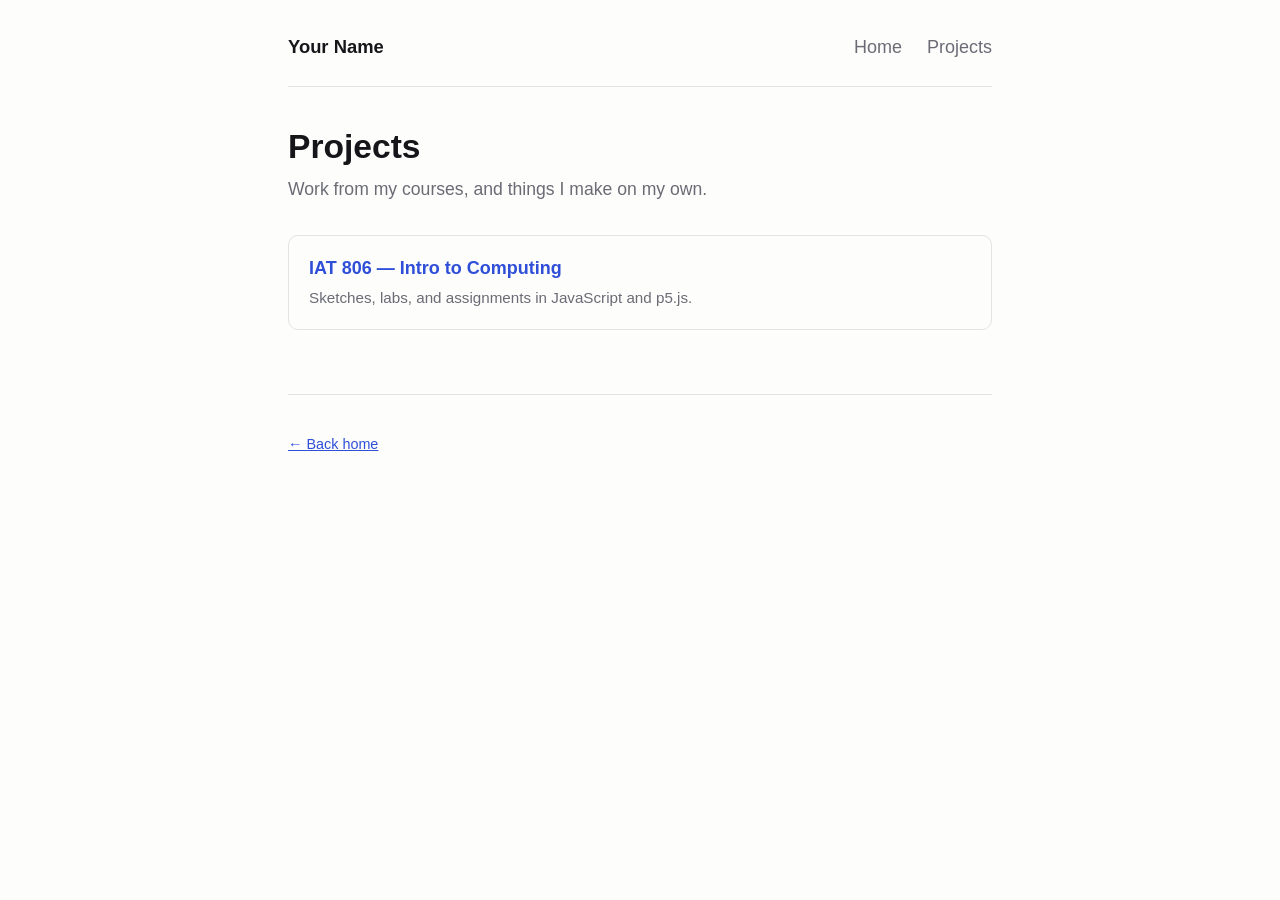
==== projects/index.html @ 75526b65 "Initial commit" ====
<!DOCTYPE html>
<html lang="en">
<head>
  <meta charset="utf-8">
  <meta name="viewport" content="width=device-width, initial-scale=1">
  <title>Projects — Your Name</title>

  <!-- ../ means "go up one folder". This page lives in projects/,
       so ../style.css points back at the stylesheet in the main folder. -->
  <link rel="stylesheet" href="../style.css">
</head>
<body>

  <header>
    <a class="site-name" href="../index.html">Your Name</a>
    <nav>
      <a href="../index.html">Home</a>
      <a href="index.html">Projects</a>
    </nav>
  </header>

  <main>
    <h1>Projects</h1>
    <p class="tagline">Work from my courses, and things I make on my own.</p>

    <!-- Each <li> is one link. Copy a whole <li>...</li> block to add
         another course or project. -->
    <ul class="card-list">
      <li>
        <a href="iat-806/index.html">
          <span class="title">IAT 806 — Intro to Computing</span>
          <span class="description">Sketches, labs, and assignments in JavaScript and p5.js.</span>
        </a>
      </li>
    </ul>
  </main>

  <footer>
    <p><a href="../index.html">&larr; Back home</a></p>
  </footer>

</body>
</html>
---- style.css ----
/* ===========================================================
   Your site's styles. Change anything here — colors, fonts,
   sizes. Every page on the site uses this one file.
   =========================================================== */

:root {
  --ink: #16161a;          /* main text color */
  --muted: #6b6b76;        /* quieter text */
  --accent: #2f4fd8;       /* links and highlights */
  --paper: #fdfdfb;        /* page background */
  --line: #e4e4e0;         /* borders */
}

* { box-sizing: border-box; }

body {
  margin: 0;
  padding: 0 1.25rem 5rem;
  background: var(--paper);
  color: var(--ink);
  font-family: "Helvetica Neue", Helvetica, Arial, sans-serif;
  font-size: 18px;
  line-height: 1.6;
}

/* Keeps everything in a readable column in the middle of the page */
header, main, footer {
  max-width: 44rem;
  margin: 0 auto;
}

/* --- top navigation ---------------------------------------- */

header {
  display: flex;
  flex-wrap: wrap;
  align-items: baseline;
  gap: 0.5rem 1.5rem;
  padding: 2rem 0 1.5rem;
  border-bottom: 1px solid var(--line);
  margin-bottom: 2.5rem;
}

header .site-name {
  font-size: 1.15rem;
  font-weight: 700;
  text-decoration: none;
  color: var(--ink);
  margin-right: auto;
}

header nav a {
  color: var(--muted);
  text-decoration: none;
  margin-left: 1.25rem;
}

header nav a:hover { color: var(--accent); }

/* --- text --------------------------------------------------- */

h1 {
  font-size: 2.1rem;
  line-height: 1.2;
  margin: 0 0 0.5rem;
}

h2 {
  font-size: 1.3rem;
  margin: 2.5rem 0 0.75rem;
}

.tagline {
  color: var(--muted);
  font-size: 1.1rem;
  margin: 0 0 2rem;
}

a { color: var(--accent); }

/* --- the list of links on the projects pages ----------------- */

.card-list {
  list-style: none;
  padding: 0;
  margin: 1.5rem 0 0;
}

.card-list li {
  border: 1px solid var(--line);
  border-radius: 10px;
  margin-bottom: 0.9rem;
  transition: border-color 0.15s ease;
}

.card-list li:hover { border-color: var(--accent); }

.card-list a {
  display: block;
  padding: 1.1rem 1.25rem;
  text-decoration: none;
  color: inherit;
}

.card-list .title {
  font-weight: 700;
  color: var(--accent);
  display: block;
}

.card-list .description {
  color: var(--muted);
  font-size: 0.95rem;
}

/* --- sketch pages ------------------------------------------- */

.back {
  display: inline-block;
  margin-bottom: 1.5rem;
  color: var(--muted);
  text-decoration: none;
  font-size: 0.95rem;
}

.back:hover { color: var(--accent); }

canvas { max-width: 100%; }

/* --- footer -------------------------------------------------- */

footer {
  margin-top: 4rem;
  padding-top: 1.5rem;
  border-top: 1px solid var(--line);
  color: var(--muted);
  font-size: 0.9rem;
}
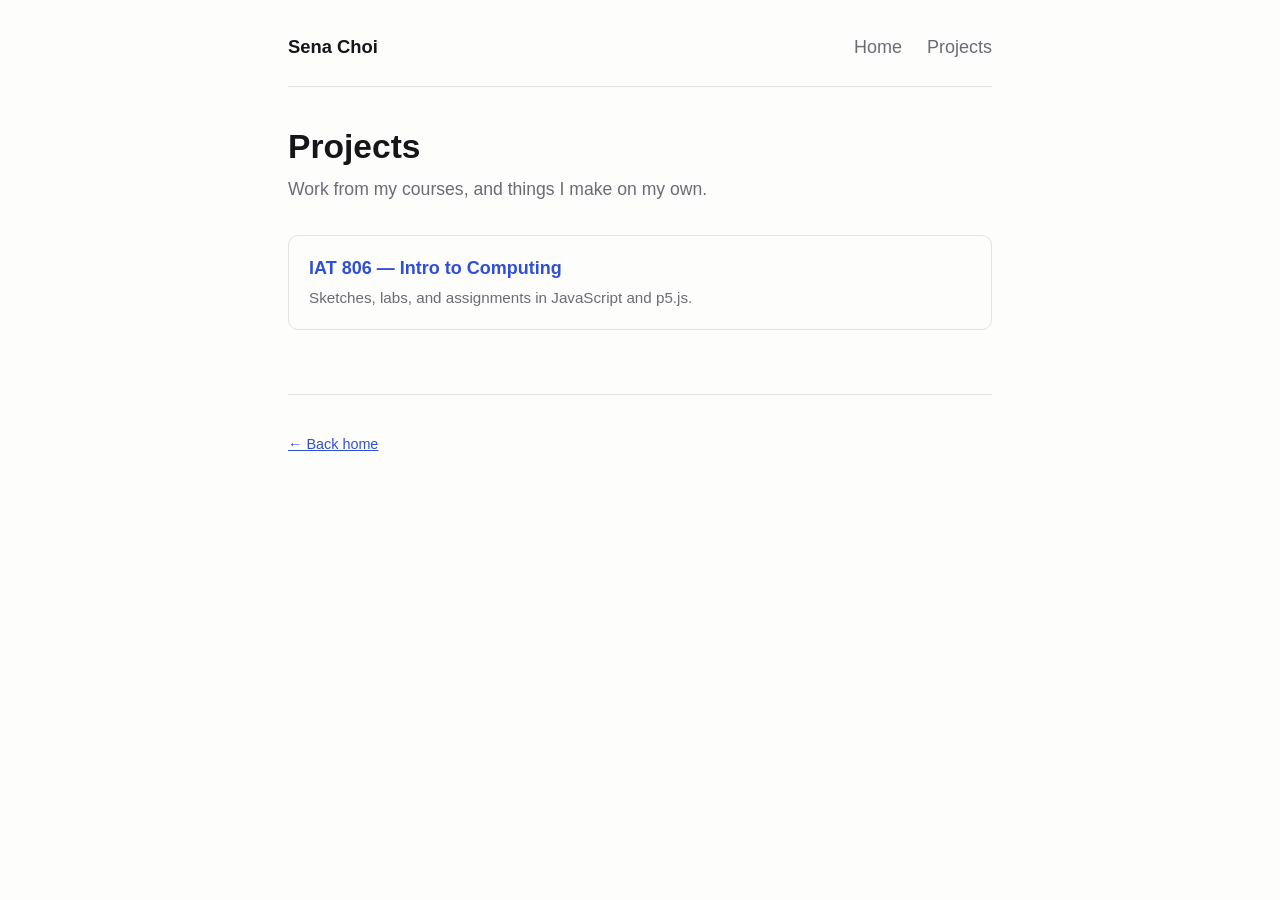
==== commit 7825d43d: "Created dancing fairy" ====
--- a/projects/index.html
+++ b/projects/index.html
@@ -1,43 +1,43 @@
-<!DOCTYPE html>
+<!doctype html>
 <html lang="en">
-<head>
-  <meta charset="utf-8">
-  <meta name="viewport" content="width=device-width, initial-scale=1">
-  <title>Projects — Your Name</title>
+  <head>
+    <meta charset="utf-8" />
+    <meta name="viewport" content="width=device-width, initial-scale=1" />
+    <title>Projects — Sena</title>
 
-  <!-- ../ means "go up one folder". This page lives in projects/,
+    <!-- ../ means "go up one folder". This page lives in projects/,
        so ../style.css points back at the stylesheet in the main folder. -->
-  <link rel="stylesheet" href="../style.css">
-</head>
-<body>
+    <link rel="stylesheet" href="../style.css" />
+  </head>
+  <body>
+    <header>
+      <a class="site-name" href="../index.html">Sena Choi</a>
+      <nav>
+        <a href="../index.html">Home</a>
+        <a href="index.html">Projects</a>
+      </nav>
+    </header>
 
-  <header>
-    <a class="site-name" href="../index.html">Your Name</a>
-    <nav>
-      <a href="../index.html">Home</a>
-      <a href="index.html">Projects</a>
-    </nav>
-  </header>
+    <main>
+      <h1>Projects</h1>
+      <p class="tagline">Work from my courses, and things I make on my own.</p>
 
-  <main>
-    <h1>Projects</h1>
-    <p class="tagline">Work from my courses, and things I make on my own.</p>
+      <!-- Each <li> is one link. Copy a whole <li>...</li> block to add
+         another course or project. -->
+      <ul class="card-list">
+        <li>
+          <a href="iat-806/index.html">
+            <span class="title">IAT 806 — Intro to Computing</span>
+            <span class="description"
+              >Sketches, labs, and assignments in JavaScript and p5.js.</span
+            >
+          </a>
+        </li>
+      </ul>
+    </main>
 
-    <!-- Each <li> is one link. Copy a whole <li>...</li> block to add
-         another course or project. -->
-    <ul class="card-list">
-      <li>
-        <a href="iat-806/index.html">
-          <span class="title">IAT 806 — Intro to Computing</span>
-          <span class="description">Sketches, labs, and assignments in JavaScript and p5.js.</span>
-        </a>
-      </li>
-    </ul>
-  </main>
-
-  <footer>
-    <p><a href="../index.html">&larr; Back home</a></p>
-  </footer>
-
-</body>
+    <footer>
+      <p><a href="../index.html">&larr; Back home</a></p>
+    </footer>
+  </body>
 </html>
--- a/style.css
+++ b/style.css
@@ -4,14 +4,16 @@
    =========================================================== */
 
 :root {
-  --ink: #16161a;          /* main text color */
-  --muted: #6b6b76;        /* quieter text */
-  --accent: #2f4fd8;       /* links and highlights */
-  --paper: #fdfdfb;        /* page background */
-  --line: #e4e4e0;         /* borders */
+  --ink: #16161a; /* main text color */
+  --muted: #6b6b76; /* quieter text */
+  --accent: #2f4fd8; /* links and highlights */
+  --paper: #fdfdfb; /* page background */
+  --line: #e4e4e0; /* borders */
 }
 
-* { box-sizing: border-box; }
+* {
+  box-sizing: border-box;
+}
 
 body {
   margin: 0;
@@ -24,7 +26,9 @@
 }
 
 /* Keeps everything in a readable column in the middle of the page */
-header, main, footer {
+header,
+main,
+footer {
   max-width: 44rem;
   margin: 0 auto;
 }
@@ -55,7 +59,9 @@
   margin-left: 1.25rem;
 }
 
-header nav a:hover { color: var(--accent); }
+header nav a:hover {
+  color: var(--accent);
+}
 
 /* --- text --------------------------------------------------- */
 
@@ -76,7 +82,9 @@
   margin: 0 0 2rem;
 }
 
-a { color: var(--accent); }
+a {
+  color: var(--accent);
+}
 
 /* --- the list of links on the projects pages ----------------- */
 
@@ -93,7 +101,9 @@
   transition: border-color 0.15s ease;
 }
 
-.card-list li:hover { border-color: var(--accent); }
+.card-list li:hover {
+  border-color: var(--accent);
+}
 
 .card-list a {
   display: block;
@@ -123,9 +133,15 @@
   font-size: 0.95rem;
 }
 
-.back:hover { color: var(--accent); }
+.back:hover {
+  color: var(--accent);
+}
 
-canvas { max-width: 100%; }
+canvas {
+  width: 100%;
+  height: auto;
+  aspect-ratio: 4 / 3;
+}
 
 /* --- footer -------------------------------------------------- */
 
